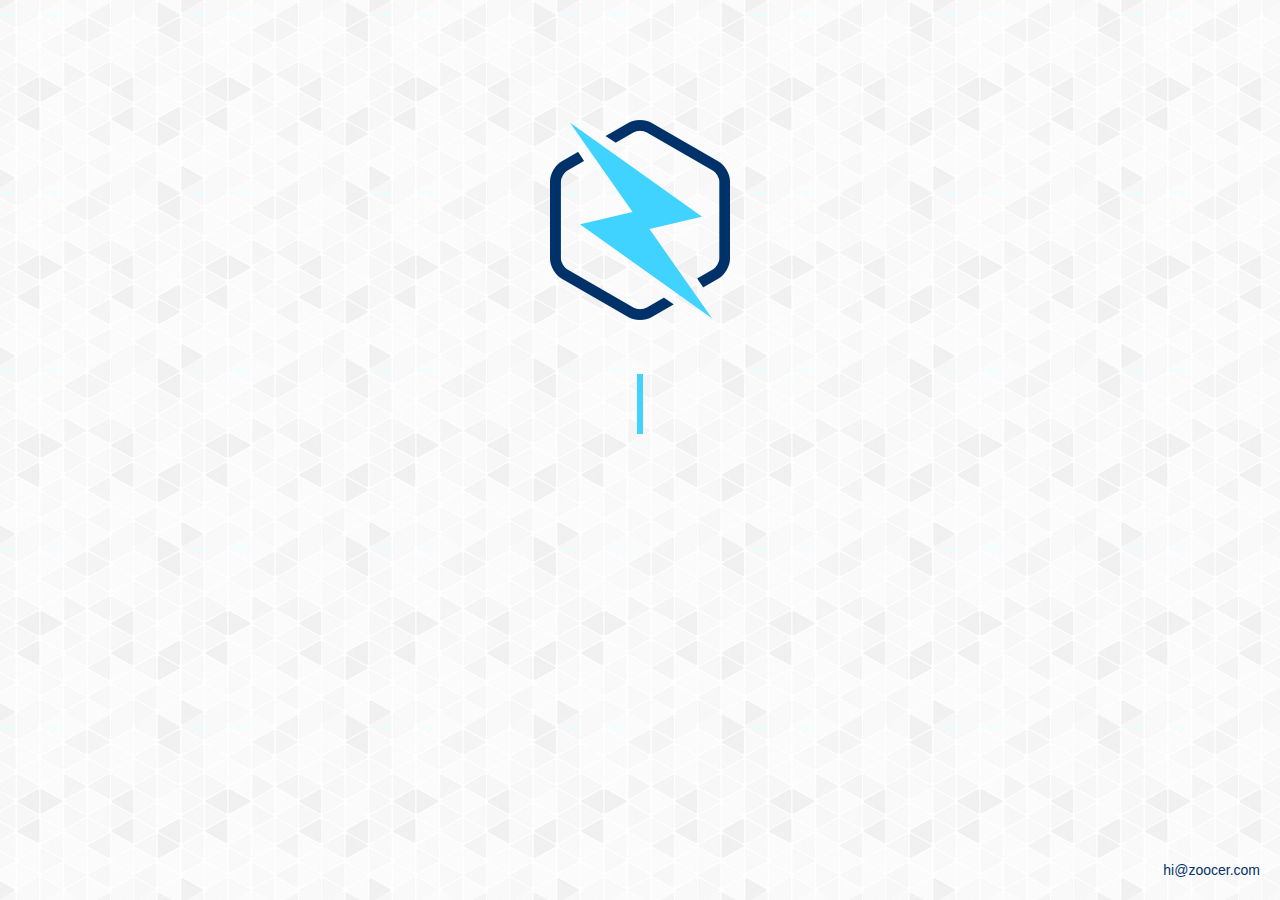
==== index.html @ 4d3165bd "添加页面" ====
<!DOCTYPE html>
<html>
<head>
<meta charset="utf-8">
<meta http-equiv="X-UA-Compatible" content="IE=edge,chrome=1">
<title>ZOOCER</title>
<meta name="description" content="zoocer,rework">
<meta name="keywords" content="zoocer,rework">
<link rel="shortcut icon" href="">
<!-- 引入CSS -->
<link rel="stylesheet" type="text/css" href="static/css/normalize.css"/>
<link rel="stylesheet" type="text/css" href="static/css/page.css"/>

</head>
<body>
	<div class="container">
		<div class="logo text-center">
			<img src="static/images/zoocer_logo_notext.png">
		</div>
		<div class="slogan text-center">
			<span>COMING SOON...</span>
		</div>
		<div class="social">
			<a id="email-zoocer" href="mailto:hi@zoocer.com" target="_blank" class="email-link">hi@zoocer.com</a>
		</div>
	</div>
</body>
</html>
---- static/css/page.css ----
@charset "UTF-8";

body, html {
  height: 100%;
  color: #c1c1c1;
  background: url('../images/gplaypattern.png');
  /*background-color: #2d2d2d;
  background-image: -webkit-gradient(radial, center center, 0, center center, 460, color-stop(0%, #2d2d2d), color-stop(100%, #232323));
  background-image: -webkit-radial-gradient(#2d2d2d, #232323);
  background-image: radial-gradient(  #2d2d2d, #232323);*/
}

.container {
  width: 100%;
  margin: 0 auto;
  padding-top: 120px;
}

.slogan {
  width: 0;
  margin: 0 auto;
  padding: 2px 0 0;
  letter-spacing: 2px;
  font-family: 'Orbitron-Medium', monospace;
  font-size: 48px;
  font-weight: 300;
  border-right: 6px solid #40d3ff;
  overflow: hidden;
  position: relative;
  display: block;
  color: #003168;
  line-height: 120%;
  -webkit-animation-name: blink-start, typing, blink-end;
  -moz-animation-name: blink-start, typing, blink-end;
  animation-name: blink-start, typing, blink-end;
  -webkit-animation-duration: 1s, 1s, 1s;
  -moz-animation-duration: 1s, 1s, 1s;
  animation-duration: 1s, 1s, 1s;
  -webkit-animation-timing-function: linear, steps(13, end), linear;
  -moz-animation-timing-function: linear, steps(13, end), linear;
  animation-timing-function: linear, steps(13, end), linear;
  -webkit-animation-iteration-count: 1, 1, infinite;
  -moz-animation-iteration-count: 1, 1, infinite;
  animation-iteration-count: 1, 1, infinite;
  -webkit-animation-delay: 0s, 1s, 2s;
  -moz-animation-delay: 0s, 1s, 2s;
  animation-delay: 0s, 1s, 2s;
  -webkit-animation-fill-mode: forwards;
  -moz-animation-fill-mode: forwards;
  animation-fill-mode: forwards;
}
.slogan span {
  display: block;
  width: 440px;
  
}

@-webkit-keyframes typing {
  from {
    width: 0;
  }

  to {
    width: 450px;
  }
}

@-moz-keyframes typing {
  from {
    width: 0;
  }

  to {
    width: 450px;
  }
}

@-o-keyframes typing {
  from {
    width: 0;
  }

  to {
    width: 450px;
  }
}

@keyframes typing {
  from {
    width: 0;
  }

  to {
    width: 450px;
  }
}

@-webkit-keyframes blink-start {
  from, to {
    border-color: #40d3ff;
  }

  50% {
    border-color: transparent;
  }
}

@-moz-keyframes blink-start {
  from, to {
    border-color: #40d3ff;
  }

  50% {
    border-color: transparent;
  }
}

@-o-keyframes blink-start {
  from, to {
    border-color: #40d3ff;
  }

  50% {
    border-color: transparent;
  }
}

@keyframes blink-start {
  from, to {
    border-color: #40d3ff;
  }

  50% {
    border-color: transparent;
  }
}

@-webkit-keyframes blink-end {
  from, to {
    border-color: #40d3ff;
  }

  50% {
    border-color: transparent;
  }
}

@-moz-keyframes blink-end {
  from, to {
    border-color: #40d3ff;
  }

  50% {
    border-color: transparent;
  }
}

@-o-keyframes blink-end {
  from, to {
    border-color: #40d3ff;
  }

  50% {
    border-color: transparent;
  }
}

@keyframes blink-end {
  from, to {
    border-color: #40d3ff;
  }

  50% {
    border-color: transparent;
  }
}

/*common*/
.text-center {
	text-align: center;
}

/*增加LOGO*/
.logo {
	margin-bottom: 50px;
}
/*社交链接*/
.social {
  text-align: center;
  /*font-size: 2.5em;*/
  position: absolute;
  bottom: 20px;
  right: 20px;
  line-height: 128%;
}
.email-link {
  color: #003168;
  font-size: 14px;
  text-decoration: none;
}
/*.social-link:active {
  background-color: #ccc;
}
.social-link:hover {
  background-color: #27ae60;
}*/
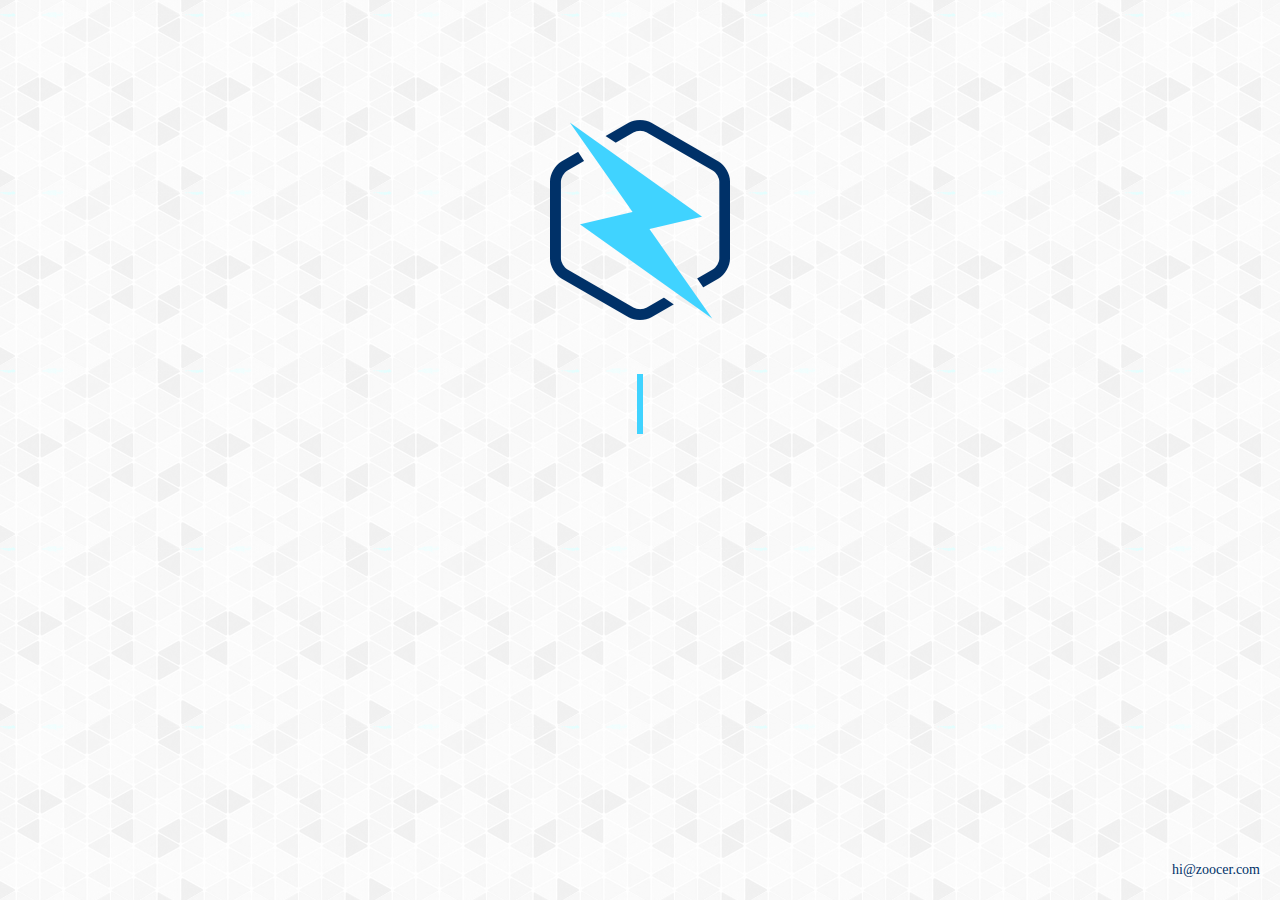
==== commit 01f249cb: "add fonts, add favicon" ====
--- a/index.html
+++ b/index.html
@@ -6,7 +6,7 @@
 <title>ZOOCER</title>
 <meta name="description" content="zoocer,rework">
 <meta name="keywords" content="zoocer,rework">
-<link rel="shortcut icon" href="">
+<link rel="shortcut icon" href="favicon.png">
 <!-- 引入CSS -->
 <link rel="stylesheet" type="text/css" href="static/css/normalize.css"/>
 <link rel="stylesheet" type="text/css" href="static/css/page.css"/>
--- a/static/css/page.css
+++ b/static/css/page.css
@@ -10,6 +10,11 @@
   background-image: radial-gradient(  #2d2d2d, #232323);*/
 }
 
+@font-face {
+  font-family: 'Orbitron-Medium';
+  src: url('../fonts/Orbitron-Medium.ttf');
+}
+
 .container {
   width: 100%;
   margin: 0 auto;
@@ -21,7 +26,7 @@
   margin: 0 auto;
   padding: 2px 0 0;
   letter-spacing: 2px;
-  font-family: 'Orbitron-Medium', monospace;
+  font-family: 'Orbitron-Medium', 'Helvetica Neue';
   font-size: 48px;
   font-weight: 300;
   border-right: 6px solid #40d3ff;
@@ -52,7 +57,6 @@
 .slogan span {
   display: block;
   width: 440px;
-  
 }
 
 @-webkit-keyframes typing {
@@ -187,7 +191,6 @@
 /*社交链接*/
 .social {
   text-align: center;
-  /*font-size: 2.5em;*/
   position: absolute;
   bottom: 20px;
   right: 20px;
@@ -197,6 +200,7 @@
   color: #003168;
   font-size: 14px;
   text-decoration: none;
+  font-family: 'Helvetica Neue';
 }
 /*.social-link:active {
   background-color: #ccc;
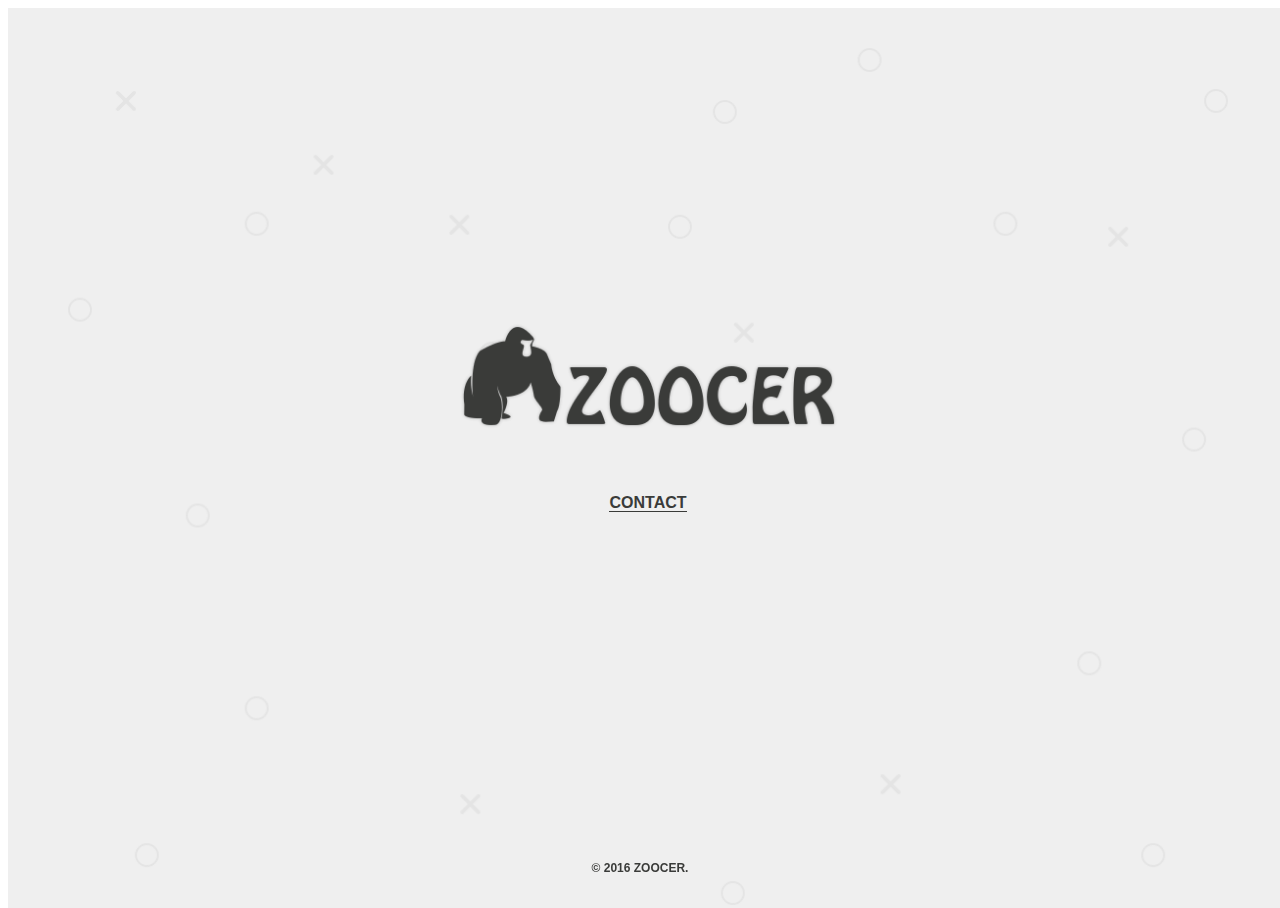
==== commit f4b97519: "new era" ====
--- a/index.html
+++ b/index.html
@@ -6,23 +6,67 @@
 <title>ZOOCER</title>
 <meta name="description" content="zoocer,rework">
 <meta name="keywords" content="zoocer,rework">
-<link rel="shortcut icon" href="favicon.png">
+<meta name="viewport" content="width=device-width, initial-scale=1.0, user-scalable=0" />
+<link rel="shortcut icon" href="favicon.ico">
 <!-- 引入CSS -->
-<link rel="stylesheet" type="text/css" href="static/css/normalize.css"/>
-<link rel="stylesheet" type="text/css" href="static/css/page.css"/>
+<!--<link rel="stylesheet" type="text/css" href="static/css/normalize.css"/> -->
+<link rel="stylesheet" type="text/css" href="static/css/app.css"/>
 
 </head>
 <body>
 	<div class="container">
-		<div class="logo text-center">
-			<img src="static/images/zoocer_logo_notext.png">
-		</div>
-		<div class="slogan text-center">
-			<span>COMING SOON...</span>
-		</div>
-		<div class="social">
-			<a id="email-zoocer" href="mailto:hi@zoocer.com" target="_blank" class="email-link">hi@zoocer.com</a>
+		<div class="center">
+			<div class="logo">
+				<img src="static/images/logo.png">
+			</div>
+			<div class="content">
+				<p>
+					<a href="javascript:;" class="link__contact">Contact</a>
+				</p>
+				<div class="footer">&copy; 2016 ZOOCER.</div>
+			</div>
 		</div>
 	</div>
+	<div class="card">
+		<div class="card-overlay"></div>
+		<div class="card-content">
+			<p><a href="mailto:sober@zoocer.com">Email</a></p>
+			<p><a href="https://dribbble.com/SoberZhou" target="_blank">Dribbble</a></p>
+			<p><a href="https://twitter.com/Sober62" target="_blank">Twitter</a></p>
+		</div>
+	</div>
+	<script type="text/javascript">
+		window.addEventListener('DOMContentLoaded', init, false);
+		var link = document.querySelector('.link__contact');
+		var card = document.querySelector('.card');
+		var overlay = document.querySelector('.card-overlay');
+		var content = document.querySelector('.card-content');
+
+		function init() {
+			link.addEventListener('click', popUp, false);
+			overlay.addEventListener('click', hideIn, false);
+		}
+
+		function remove() {
+			card.classList.contains('open') && card.classList.remove('open');
+			content.classList.contains('fadeUpAway') && content.classList.remove('fadeUpAway');
+			content.removeEventListener('animationend', remove, false);
+		}
+
+		function hideIn(e) {
+			e.preventDefault();
+			if (content.classList.contains('slideUp')) {
+				content.classList.remove('slideUp');
+				content.classList.add('fadeUpAway');
+				content.addEventListener('animationend', remove, false);
+			}
+		}
+
+		function popUp(e) {
+			e.preventDefault();
+			!card.classList.contains('open') && card.classList.add('open');
+			!content.classList.contains('slideUp') && content.classList.add('slideUp');
+		}
+	</script>
 </body>
-</html>+</html>
--- a/static/css/app.css
+++ b/static/css/app.css
@@ -0,0 +1,174 @@
+body, html {
+  box-sizing: border-box;
+  font-size: 16px;
+  font-weight: 600;
+  color: #3A3B39;
+  font-family: "San Francisco", "Helvetica Neue", Helvetica, Arial, sans-serif;
+  line-height: 1.8;
+  width: 100vw;
+  height: 100vh;
+  overflow: hidden;
+}
+
+*, *::before, *::after {
+  box-sizing: inherit;
+}
+
+.container {
+  width: 100vw;
+  height: 100vh;
+  display: flex;
+  justify-content: center;
+  align-items: center;
+  background-color: #efefef;
+  background-image: url(../images/bg.png);
+  background-position: center 40px;
+  background-repeat: no-repeat;
+  background-size: 1160px;
+  overflow: hidden;
+}
+
+.center {
+  width: 30vw;
+  height: 30vh;
+  text-align: center;
+}
+
+.logo {
+  margin-bottom: 50px;
+}
+
+.logo img {
+  width: 379px;
+}
+
+.content a {
+  text-transform: uppercase;
+  text-decoration: none;
+  border-bottom: 1px solid #3A3B39;
+  color: #3A3B39;
+}
+
+.footer {
+  position: fixed;
+  bottom: 0;
+  left: 0;
+  right: 0;
+  margin-bottom: 20px;
+  font-size: 12px;
+}
+
+.card {
+  display: none;
+  position: absolute;
+  left: 0;
+  top: 0;
+  bottom: 0;
+  right: 0;
+  width: 100vw;
+  height: 100vh;
+}
+
+.card.open {
+  display: block;
+}
+
+.card-overlay {
+  position: absolute;
+  left: 0;
+  top: 0;
+  bottom: 0;
+  right: 0;
+  width: 100vw;
+  height: 100vh;
+  background: rgba(255, 255, 255, 0.8);
+  z-index: 99;
+  transition: all .2s cubic-bezier(.42, 0, .58, 1);
+}
+
+.card-content {
+  position: absolute;
+  left: 50%;
+  top: 50%;
+  margin-left: -250px;
+  margin-top: -200px;
+  width: 500px;
+  height: 300px;
+  padding: 30px 80px 0 200px;
+  text-align: right;
+  background-image: url(../images/card-bg.png);
+  background-position: left bottom;
+  background-repeat: no-repeat;
+  background-size: 226px 180px;
+  border-radius: 6px;
+  background-color: white;
+  box-shadow: 0 0 4px rgba(0, 0, 0, 0.2);
+  z-index: 100;
+  animation-fill-mode: both;
+}
+
+.slideUp {
+  animation-name: slideUp;
+  animation-duration: 460ms;
+  animation-timing-function: ease-in;
+}
+
+.fadeUpAway {
+  animation-name: fadeUpAway;
+  animation-duration: 300ms;
+  animation-timing-function: ease-out;
+}
+
+.card-content a {
+  font-size: 16px;
+  text-transform: uppercase;
+  text-decoration: none;
+  border-bottom: 1px solid #3A3B39;
+  color: #3A3B39;
+}
+
+@media (max-width: 1023px) {
+  .center {
+    width: 100vw;
+  }
+}
+
+@media (max-width: 479px) {
+  .container {
+    background-image: none;
+  }
+  .center {
+    width: 100vw;
+    height: 30vh;
+  }
+  .logo img {
+    width: 80vw;
+  }
+  .card-content {
+    width: 90vw;
+    margin-left: -45vw;
+    padding-right: 40px;
+  }
+}
+
+@keyframes fadeUpAway {
+  from {
+    opacity: 1;
+    transform: none;
+  }
+  to {
+    opacity: 0;
+    transform: translate3d(0, -100%, 0);
+  }
+}
+
+@keyframes slideUp {
+  from {
+    opacity: 0;
+    transform: translate3d(0, 70%, 0);
+  }
+  to {
+    opacity: 1;
+    transform: none;
+  }
+}
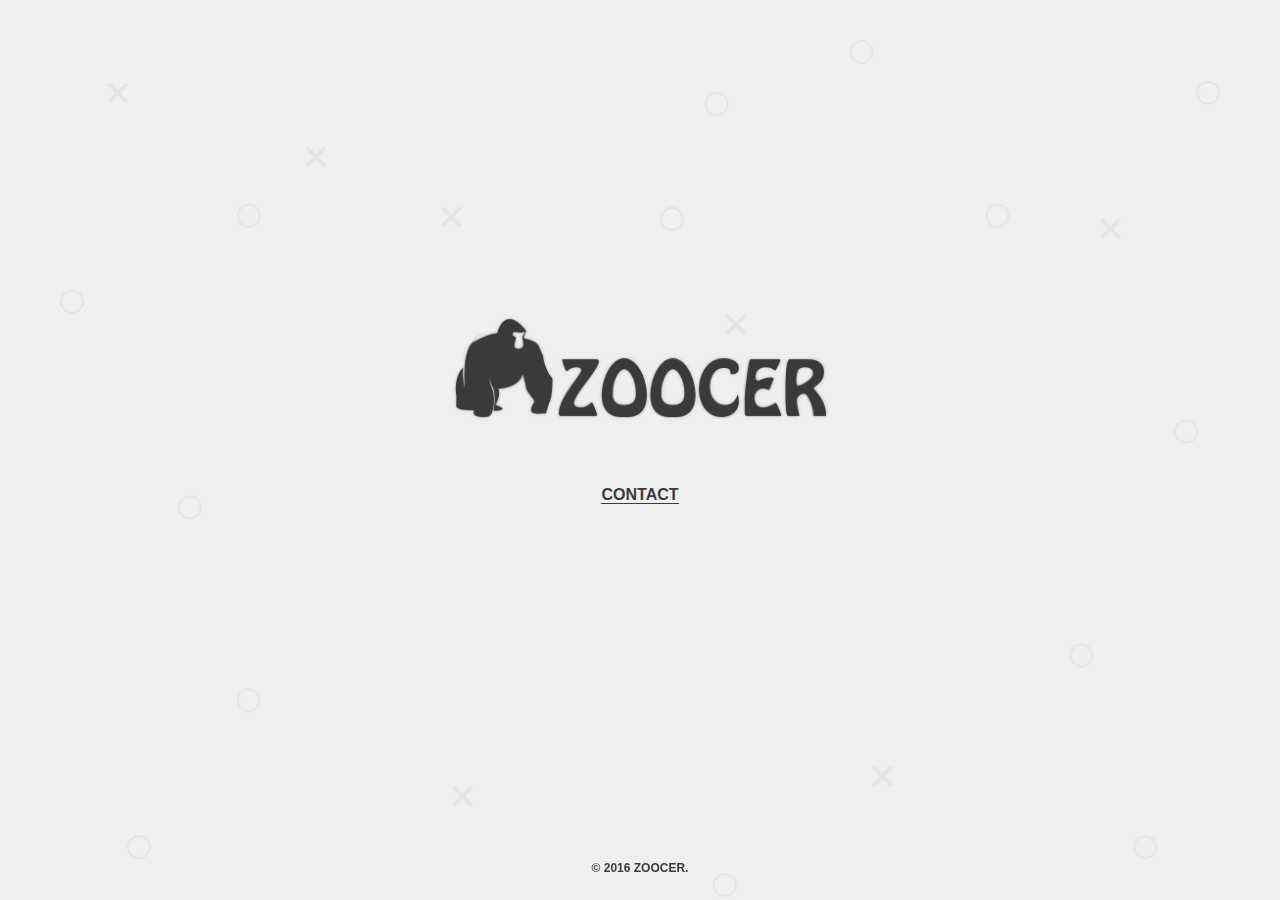
==== commit 67d5441c: "rewind" ====
--- a/index.html
+++ b/index.html
@@ -9,7 +9,7 @@
 <meta name="viewport" content="width=device-width, initial-scale=1.0, user-scalable=0" />
 <link rel="shortcut icon" href="favicon.ico">
 <!-- 引入CSS -->
-<!--<link rel="stylesheet" type="text/css" href="static/css/normalize.css"/> -->
+<link rel="stylesheet" type="text/css" href="static/css/normalize.css"/>
 <link rel="stylesheet" type="text/css" href="static/css/app.css"/>
 
 </head>
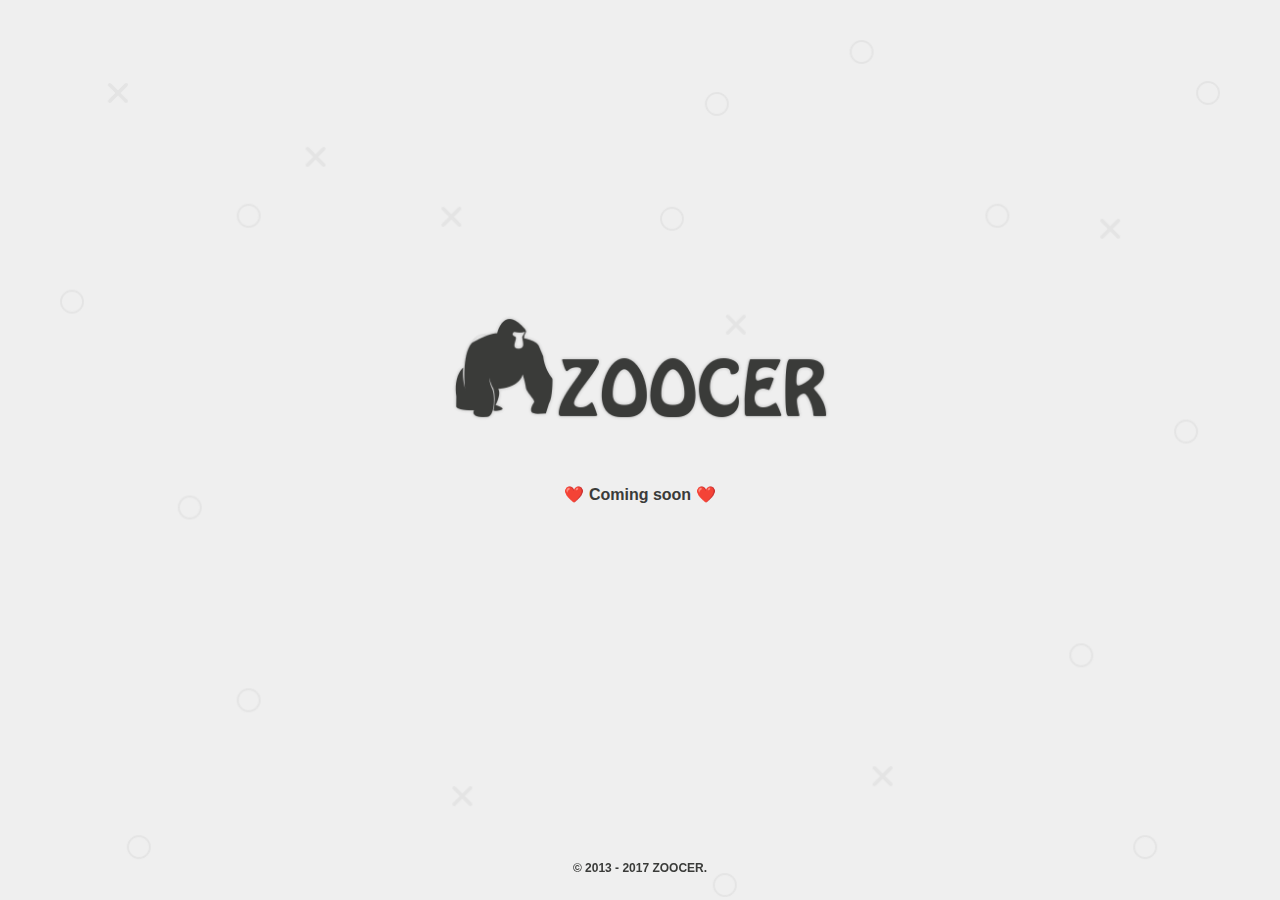
==== commit 0eb202f2: "add coming soon" ====
--- a/index.html
+++ b/index.html
@@ -21,52 +21,12 @@
 			</div>
 			<div class="content">
 				<p>
-					<a href="javascript:;" class="link__contact">Contact</a>
+					❤️ Coming soon ❤️
 				</p>
-				<div class="footer">&copy; 2016 ZOOCER.</div>
+				<div class="footer">&copy; 2013 - 2017 ZOOCER.</div>
 			</div>
 		</div>
 	</div>
-	<div class="card">
-		<div class="card-overlay"></div>
-		<div class="card-content">
-			<p><a href="mailto:sober@zoocer.com">Email</a></p>
-			<p><a href="https://dribbble.com/SoberZhou" target="_blank">Dribbble</a></p>
-			<p><a href="https://twitter.com/Sober62" target="_blank">Twitter</a></p>
-		</div>
-	</div>
-	<script type="text/javascript">
-		window.addEventListener('DOMContentLoaded', init, false);
-		var link = document.querySelector('.link__contact');
-		var card = document.querySelector('.card');
-		var overlay = document.querySelector('.card-overlay');
-		var content = document.querySelector('.card-content');
 
-		function init() {
-			link.addEventListener('click', popUp, false);
-			overlay.addEventListener('click', hideIn, false);
-		}
-
-		function remove() {
-			card.classList.contains('open') && card.classList.remove('open');
-			content.classList.contains('fadeUpAway') && content.classList.remove('fadeUpAway');
-			content.removeEventListener('animationend', remove, false);
-		}
-
-		function hideIn(e) {
-			e.preventDefault();
-			if (content.classList.contains('slideUp')) {
-				content.classList.remove('slideUp');
-				content.classList.add('fadeUpAway');
-				content.addEventListener('animationend', remove, false);
-			}
-		}
-
-		function popUp(e) {
-			e.preventDefault();
-			!card.classList.contains('open') && card.classList.add('open');
-			!content.classList.contains('slideUp') && content.classList.add('slideUp');
-		}
-	</script>
 </body>
 </html>
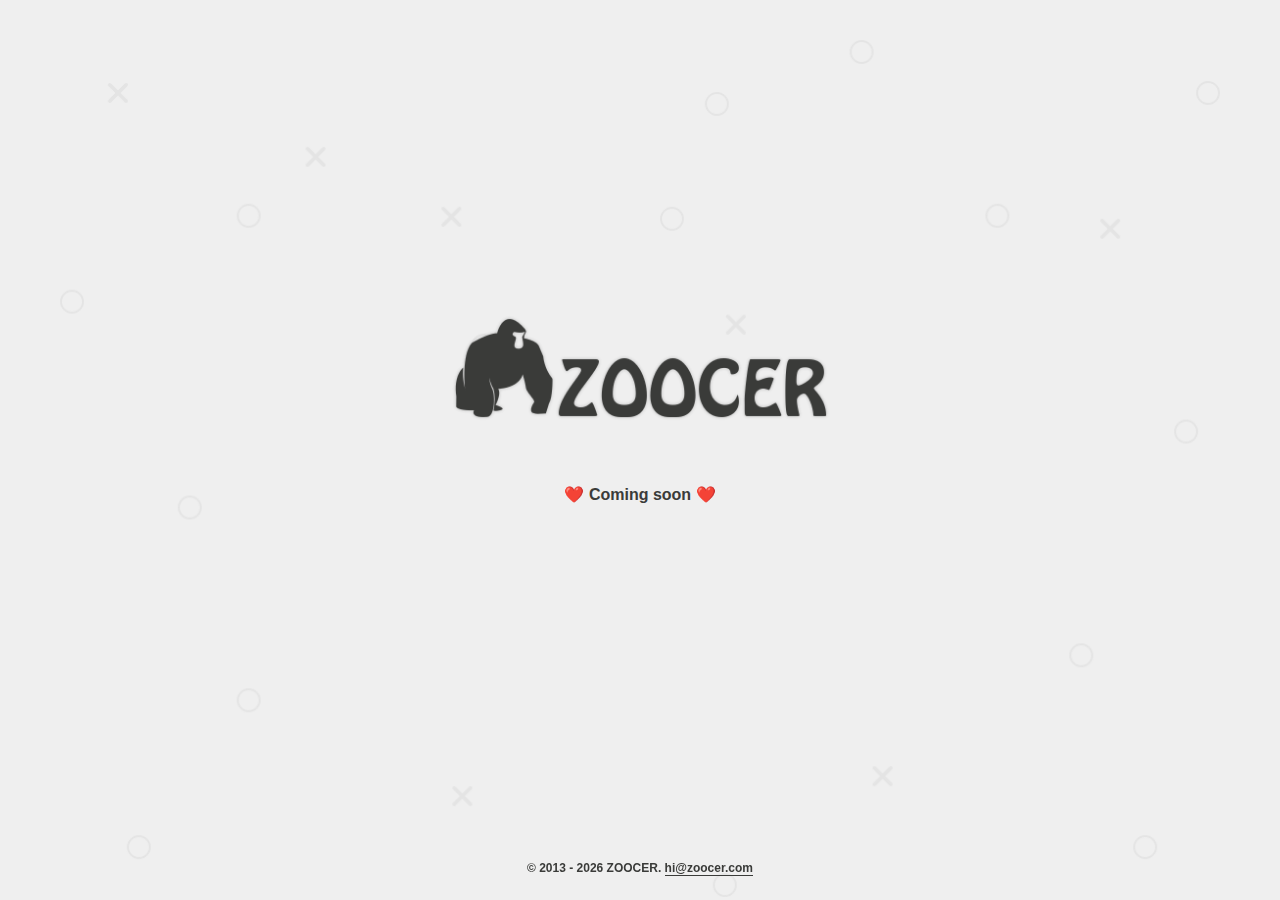
==== commit 847e6ac7: "update footer;" ====
--- a/index.html
+++ b/index.html
@@ -1,32 +1,38 @@
 <!DOCTYPE html>
 <html>
+
 <head>
-<meta charset="utf-8">
-<meta http-equiv="X-UA-Compatible" content="IE=edge,chrome=1">
-<title>ZOOCER</title>
-<meta name="description" content="zoocer,rework">
-<meta name="keywords" content="zoocer,rework">
-<meta name="viewport" content="width=device-width, initial-scale=1.0, user-scalable=0" />
-<link rel="shortcut icon" href="favicon.ico">
-<!-- 引入CSS -->
-<link rel="stylesheet" type="text/css" href="static/css/normalize.css"/>
-<link rel="stylesheet" type="text/css" href="static/css/app.css"/>
+  <meta charset="utf-8">
+  <meta http-equiv="X-UA-Compatible" content="IE=edge,chrome=1">
+  <title>ZOOCER</title>
+  <meta name="description" content="zoocer,rework">
+  <meta name="keywords" content="zoocer,rework">
+  <meta name="viewport" content="width=device-width, initial-scale=1.0, user-scalable=0" />
+  <link rel="shortcut icon" href="favicon.ico">
+  <!-- 引入CSS -->
+  <link rel="stylesheet" type="text/css" href="static/css/normalize.css" />
+  <link rel="stylesheet" type="text/css" href="static/css/app.css" />
+</head>
 
-</head>
 <body>
-	<div class="container">
-		<div class="center">
-			<div class="logo">
-				<img src="static/images/logo.png">
-			</div>
-			<div class="content">
-				<p>
-					❤️ Coming soon ❤️
-				</p>
-				<div class="footer">&copy; 2013 - 2017 ZOOCER.</div>
-			</div>
-		</div>
-	</div>
+  <div class="container">
+    <div class="center">
+      <div class="logo">
+        <img src="static/images/logo.png">
+      </div>
+      <div class="content">
+        <p>
+          ❤️ Coming soon ❤️
+        </p>
+        <div class="footer">&copy; 2013 - <span id="nowYear"></span> ZOOCER. <a href="mailto:hi@zoocer.com">hi@zoocer.com</a></div>
+      </div>
+    </div>
+  </div>
 
+  <script>
+    var nowYear = new Date().getFullYear();
+    document.getElementById('nowYear').innerHTML = nowYear;
+  </script>
 </body>
+
 </html>
--- a/static/css/app.css
+++ b/static/css/app.css
@@ -43,7 +43,7 @@
 }
 
 .content a {
-  text-transform: uppercase;
+  /* text-transform: uppercase; */
   text-decoration: none;
   border-bottom: 1px solid #3A3B39;
   color: #3A3B39;
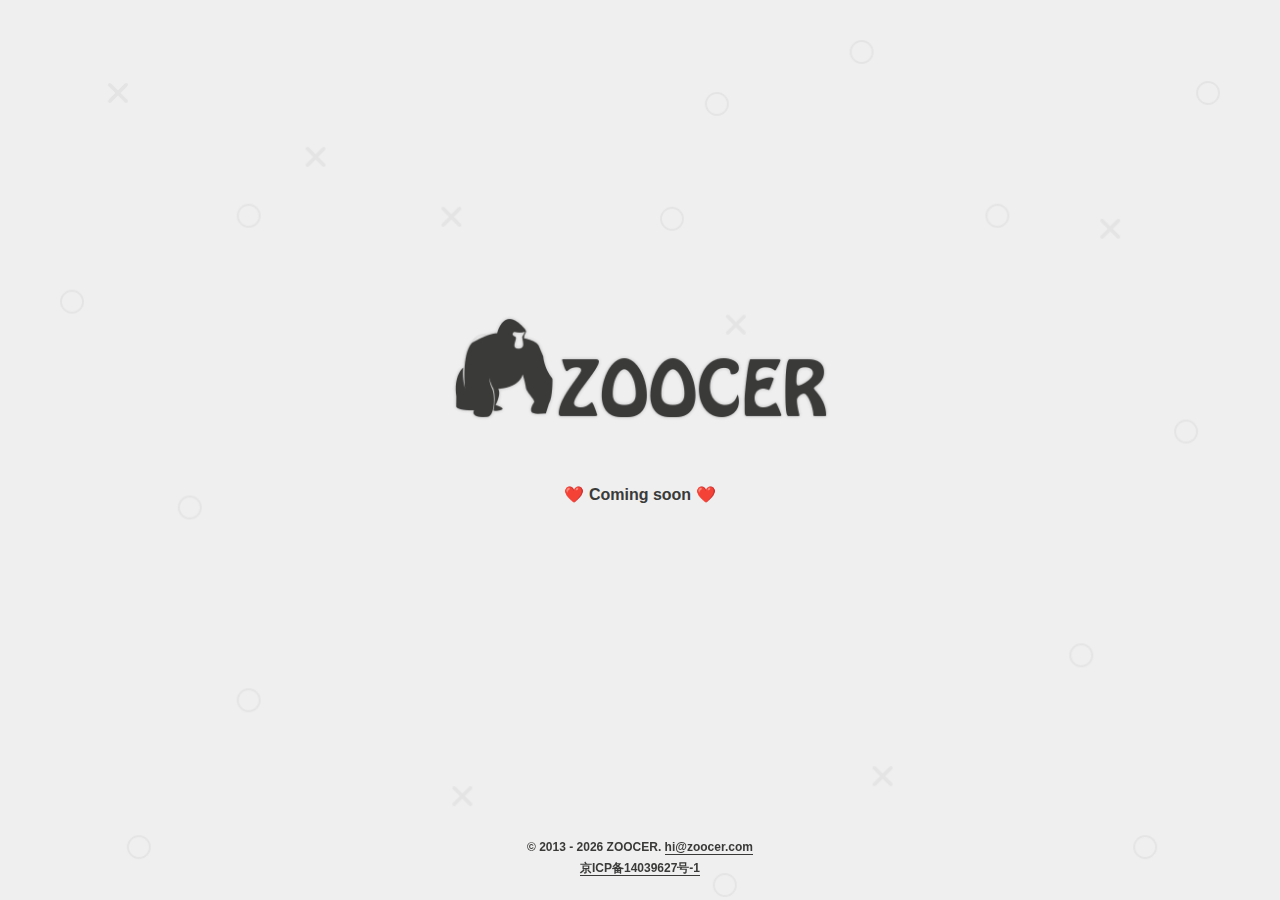
==== commit f28e042d: "add beian link" ====
--- a/index.html
+++ b/index.html
@@ -24,7 +24,14 @@
         <p>
           ❤️ Coming soon ❤️
         </p>
-        <div class="footer">&copy; 2013 - <span id="nowYear"></span> ZOOCER. <a href="mailto:hi@zoocer.com">hi@zoocer.com</a></div>
+        <div class="footer">
+          <div>
+            &copy; 2013 - <span id="nowYear"></span> ZOOCER. <a href="mailto:hi@zoocer.com">hi@zoocer.com</a>
+          </div>
+          <div>
+            <a href="http://www.beian.miit.gov.cn" target="_blank">京ICP备14039627号-1</a>
+          </div>
+        </div>
       </div>
     </div>
   </div>
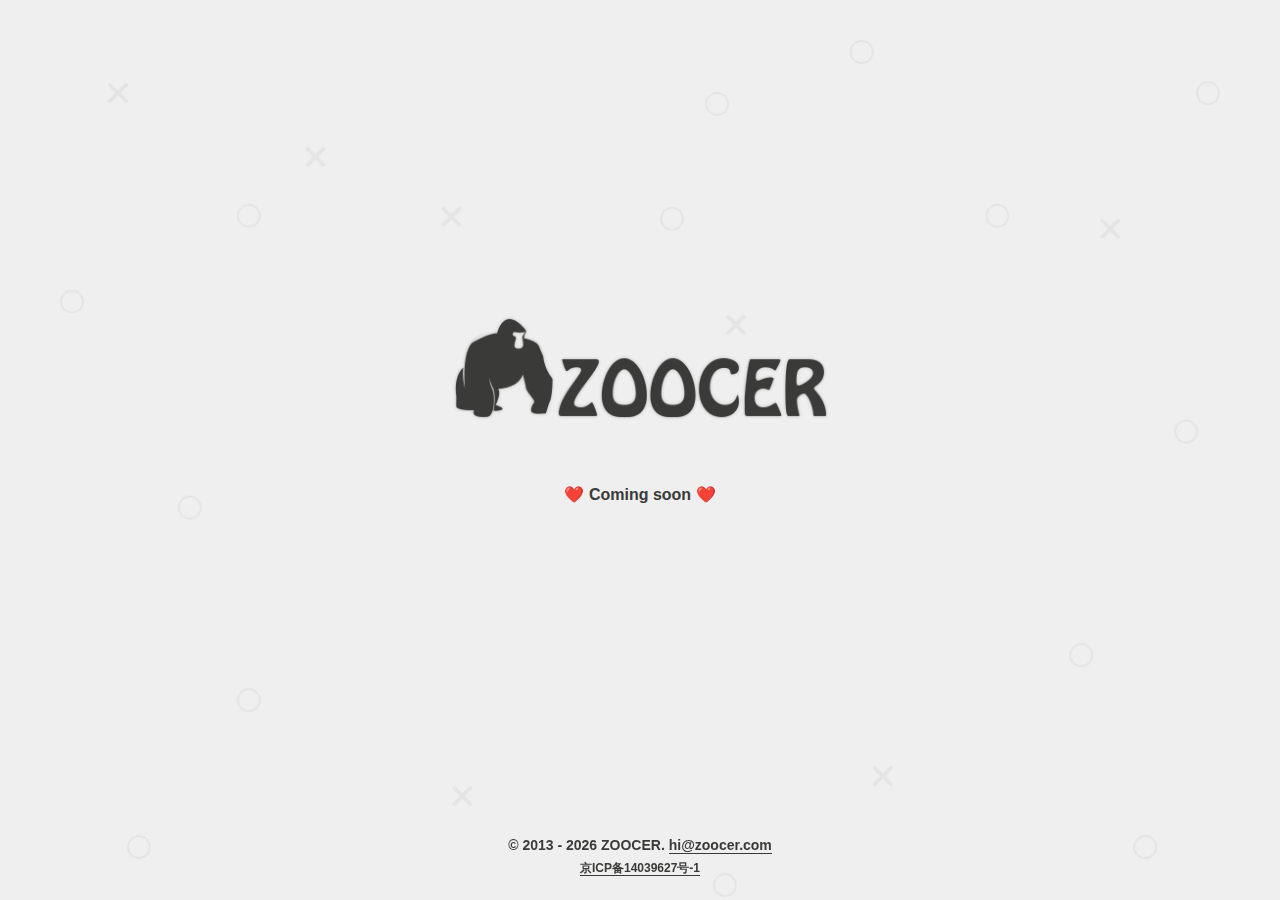
==== commit 51593b77: "Update index.html" ====
--- a/index.html
+++ b/index.html
@@ -25,7 +25,7 @@
           ❤️ Coming soon ❤️
         </p>
         <div class="footer">
-          <div>
+          <div style="font-size: 14px">
             &copy; 2013 - <span id="nowYear"></span> ZOOCER. <a href="mailto:hi@zoocer.com">hi@zoocer.com</a>
           </div>
           <div>
